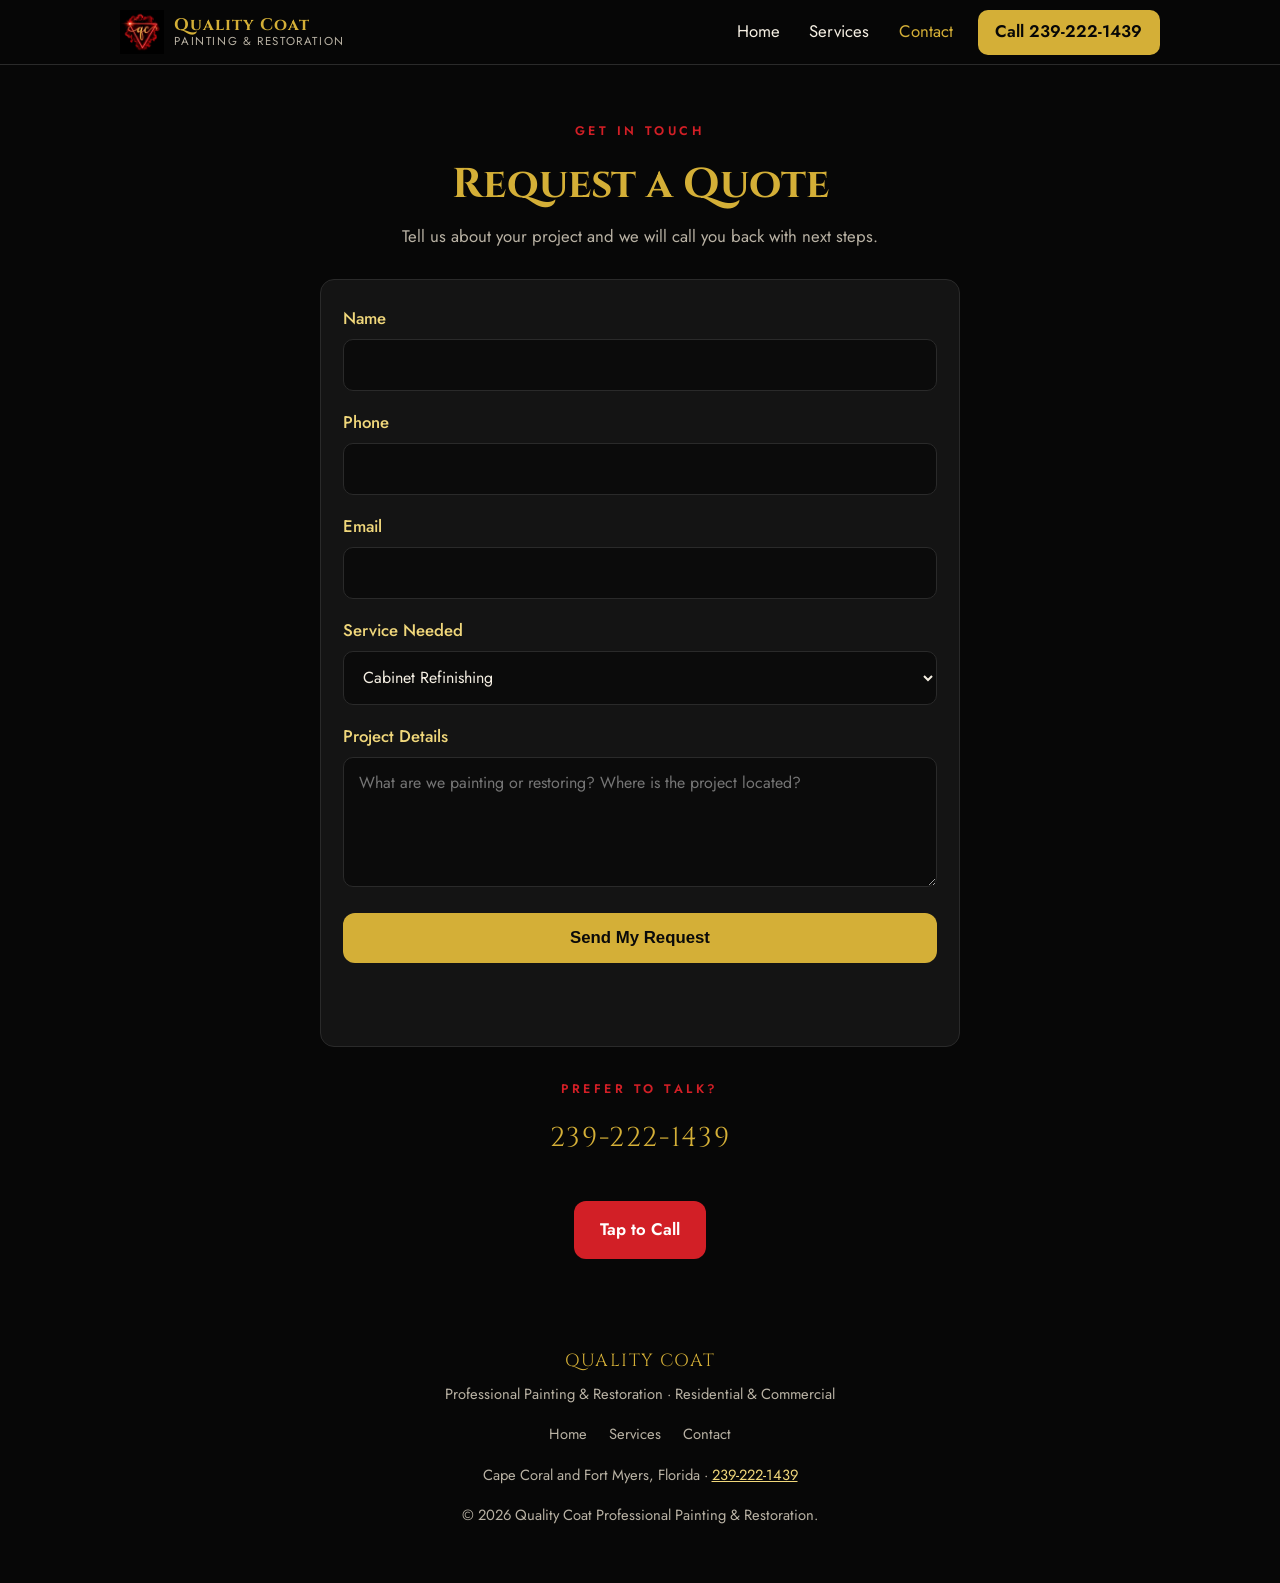
==== contact/index.html @ c72a3d28 "Quality Coat business website: home, services, contact with quote form" ====
<!DOCTYPE html>
<html lang="en">
<head>
<meta charset="utf-8">
<meta name="viewport" content="width=device-width, initial-scale=1">
<title>Request a Quote | Quality Coat Professional Painting &amp; Restoration</title>
<meta name="description" content="Request a free quote from Quality Coat in Cape Coral and Fort Myers, Florida. Cabinet refinishing, furniture restoration, home transformations, and fine finishes. Call 239-222-1439.">
<link rel="icon" type="image/png" href="../assets/img/favicon.png">
<link rel="preconnect" href="https://fonts.googleapis.com">
<link rel="preconnect" href="https://fonts.gstatic.com" crossorigin>
<link href="https://fonts.googleapis.com/css2?family=Cinzel:wght@500;600;700&family=Jost:ital,wght@0,400;0,500;0,600;1,400&display=swap" rel="stylesheet">
<link rel="stylesheet" href="../assets/css/style.css">
</head>
<body>
<header class="site-header">
<div class="header-inner">
<a class="brand" href="../">
<img src="../assets/img/emblem.png" alt="Quality Coat QC emblem">
<span class="brand-text"><strong>Quality Coat</strong><span>Painting &amp; Restoration</span></span>
</a>
<button class="nav-toggle" aria-label="Menu"><span></span><span></span><span></span></button>
<nav class="main-nav"><ul>
<li><a href="../">Home</a></li>
<li><a href="../services/">Services</a></li>
<li><a href="./" class="active">Contact</a></li>
<li><a href="tel:+12392221439" class="nav-call">Call 239-222-1439</a></li>
</ul></nav>
</div>
</header>

<main>
<section class="section"><div class="wrap">
<div class="section-head">
<p class="eyebrow">Get In Touch</p>
<h1>Request a Quote</h1>
<p class="lead">Tell us about your project and we will call you back with next steps.</p>
</div>

<div class="form-card">
<form id="quote-form" novalidate>
<div class="field">
<label for="f-name">Name</label>
<input id="f-name" name="name" type="text" autocomplete="name" required>
</div>
<div class="field">
<label for="f-phone">Phone</label>
<input id="f-phone" name="phone" type="tel" autocomplete="tel" required>
</div>
<div class="field">
<label for="f-email">Email</label>
<input id="f-email" name="email" type="email" autocomplete="email">
</div>
<div class="field">
<label for="f-service">Service Needed</label>
<select id="f-service" name="service">
<option>Cabinet Refinishing</option>
<option>Furniture Restoration</option>
<option>Home Transformation</option>
<option>Fine Finishes</option>
<option>Something Else</option>
</select>
</div>
<div class="field">
<label for="f-details">Project Details</label>
<textarea id="f-details" name="details" placeholder="What are we painting or restoring? Where is the project located?" required></textarea>
</div>
<button class="btn" type="submit" style="width:100%">Send My Request</button>
<p class="form-status" id="quote-status" role="status" aria-live="polite"></p>
</form>
</div>

<div class="contact-alt">
<p class="eyebrow">Prefer to talk?</p>
<a class="phone-big" href="tel:+12392221439">239-222-1439</a>
<div class="btn-row">
<a class="btn btn-red" href="tel:+12392221439">Tap to Call</a>
</div>
</div>
</div></section>
</main>

<footer class="site-footer"><div class="wrap">
<p class="foot-brand">QUALITY COAT</p>
<p>Professional Painting &amp; Restoration &middot; Residential &amp; Commercial</p>
<nav><a href="../">Home</a><a href="../services/">Services</a><a href="./">Contact</a></nav>
<p>Cape Coral and Fort Myers, Florida &middot; <a href="tel:+12392221439">239-222-1439</a></p>
<p>&copy; 2026 Quality Coat Professional Painting &amp; Restoration.</p>
</div></footer>

<script src="../assets/js/main.js"></script>
</body>
</html>
---- assets/css/style.css ----
/* Quality Coat - Professional Painting & Restoration
   Black and gold luxury theme, mobile first. */

:root {
  --black: #070707;
  --panel: #101010;
  --panel-soft: #141414;
  --gold: #d4af37;
  --gold-light: #f0d77b;
  --red: #d21f26;
  --cream: #f5efe3;
  --muted: #b9b2a4;
  --line: #2a2a2a;
}

* { box-sizing: border-box; }

html { scroll-behavior: smooth; }

body {
  margin: 0;
  background: var(--black);
  color: var(--cream);
  font-family: "Jost", "Segoe UI", sans-serif;
  font-size: 1.05rem;
  line-height: 1.65;
}

h1, h2, h3 {
  font-family: "Cinzel", Georgia, serif;
  color: var(--gold);
  line-height: 1.25;
  margin: 0 0 0.8rem;
}

h1 { font-size: 2rem; }
h2 { font-size: 1.55rem; }
h3 { font-size: 1.2rem; }

p { margin: 0 0 1rem; }

a { color: var(--gold-light); }

img { max-width: 100%; height: auto; display: block; }

.wrap {
  width: 100%;
  max-width: 1080px;
  margin: 0 auto;
  padding: 0 1.25rem;
}

/* Header */

.site-header {
  position: sticky;
  top: 0;
  z-index: 50;
  background: rgba(7, 7, 7, 0.96);
  border-bottom: 1px solid var(--line);
}

.header-inner {
  display: flex;
  align-items: center;
  justify-content: space-between;
  gap: 0.75rem;
  padding: 0.6rem 1.25rem;
  max-width: 1080px;
  margin: 0 auto;
}

.brand {
  display: flex;
  align-items: center;
  gap: 0.65rem;
  text-decoration: none;
}

.brand img { width: 44px; height: 44px; }

.brand-text { display: flex; flex-direction: column; line-height: 1.2; }

.brand-text strong {
  font-family: "Cinzel", Georgia, serif;
  color: var(--gold);
  font-size: 1.05rem;
  letter-spacing: 0.06em;
}

.brand-text span { color: var(--muted); font-size: 0.72rem; letter-spacing: 0.14em; text-transform: uppercase; }

.nav-toggle {
  background: none;
  border: 1px solid var(--line);
  border-radius: 8px;
  padding: 0.55rem 0.6rem;
  cursor: pointer;
  display: flex;
  flex-direction: column;
  gap: 5px;
}

.nav-toggle span { display: block; width: 22px; height: 2px; background: var(--gold); }

.main-nav { display: none; }

.main-nav.open {
  display: block;
  position: absolute;
  top: 100%;
  left: 0;
  right: 0;
  background: #0b0b0b;
  border-bottom: 1px solid var(--line);
}

.main-nav ul {
  list-style: none;
  margin: 0;
  padding: 0.5rem 1.25rem 1rem;
  display: flex;
  flex-direction: column;
  gap: 0.15rem;
}

.main-nav a {
  display: block;
  padding: 0.7rem 0.25rem;
  color: var(--cream);
  text-decoration: none;
  font-size: 1.05rem;
  border-bottom: 1px solid #1b1b1b;
}

.main-nav a.active { color: var(--gold); }

.nav-call {
  color: var(--black) !important;
  background: var(--gold);
  border-radius: 10px;
  text-align: center;
  font-weight: 600;
  border-bottom: none !important;
  margin-top: 0.4rem;
}

/* Hero */

.hero { text-align: center; padding: 2rem 0 2.5rem; }

.hero-logo {
  width: min(78vw, 340px);
  margin: 0 auto 1.25rem;
  border-radius: 14px;
}

.eyebrow {
  color: var(--red);
  letter-spacing: 0.28em;
  text-transform: uppercase;
  font-size: 0.78rem;
  font-weight: 600;
}

.hero h1 { margin: 0.6rem 0; }

.hero .sub {
  color: var(--muted);
  letter-spacing: 0.12em;
  text-transform: uppercase;
  font-size: 0.9rem;
  margin-bottom: 1.5rem;
}

.btn-row {
  display: flex;
  flex-direction: column;
  gap: 0.75rem;
  margin-top: 1.25rem;
}

.btn {
  display: inline-block;
  background: var(--gold);
  color: #0a0a0a;
  font-weight: 600;
  text-decoration: none;
  padding: 0.95rem 1.6rem;
  border-radius: 12px;
  font-size: 1.05rem;
  border: none;
  cursor: pointer;
  text-align: center;
}

.btn-outline {
  background: transparent;
  color: var(--gold);
  border: 1px solid var(--gold);
}

.btn-red {
  background: var(--red);
  color: #fff;
}

/* Sections */

.section { padding: 2.5rem 0; }

.section-soft { background: var(--panel); border-top: 1px solid var(--line); border-bottom: 1px solid var(--line); }

.section-head { text-align: center; margin-bottom: 1.75rem; }

.section-head p.lead { color: var(--muted); max-width: 640px; margin: 0.5rem auto 0; }

.trust-line {
  text-align: center;
  font-family: "Cinzel", Georgia, serif;
  letter-spacing: 0.18em;
  font-size: 1rem;
  color: var(--cream);
  padding: 1.4rem 1rem;
  border-top: 1px solid var(--line);
  border-bottom: 1px solid var(--line);
  background: #0b0b0b;
}

.trust-line .red { color: var(--red); }

/* Service cards */

.cards {
  display: grid;
  grid-template-columns: 1fr;
  gap: 1rem;
}

.card {
  background: var(--panel-soft);
  border: 1px solid var(--line);
  border-radius: 14px;
  padding: 1.5rem 1.35rem;
}

.card h3 { margin-bottom: 0.5rem; }

.card p { color: var(--muted); margin-bottom: 1rem; }

.card a.more {
  color: var(--gold);
  text-decoration: none;
  font-weight: 600;
  letter-spacing: 0.04em;
}

/* Flyer showcase */

.flyer-frame {
  max-width: 420px;
  margin: 0 auto;
  border: 1px solid var(--line);
  border-radius: 14px;
  overflow: hidden;
}

/* Service area */

.area-list {
  display: flex;
  flex-wrap: wrap;
  gap: 0.6rem;
  justify-content: center;
  margin-top: 1rem;
  padding: 0;
  list-style: none;
}

.area-list li {
  border: 1px solid var(--gold);
  color: var(--gold-light);
  border-radius: 999px;
  padding: 0.45rem 1.1rem;
  font-size: 0.95rem;
}

/* CTA band */

.cta-band {
  background: linear-gradient(180deg, #14090a, #0b0b0b);
  border-top: 1px solid var(--line);
  border-bottom: 1px solid var(--line);
  text-align: center;
  padding: 2.75rem 1.25rem;
}

.cta-band h2 { margin-bottom: 0.6rem; }

.cta-band p { color: var(--muted); margin-bottom: 1.5rem; }

.phone-big {
  display: inline-block;
  font-family: "Cinzel", Georgia, serif;
  font-size: 1.7rem;
  color: var(--gold);
  text-decoration: none;
  letter-spacing: 0.06em;
  margin-bottom: 1.25rem;
}

/* Footer */

.site-footer {
  padding: 2rem 0 2.5rem;
  text-align: center;
  color: var(--muted);
  font-size: 0.92rem;
}

.site-footer .foot-brand {
  font-family: "Cinzel", Georgia, serif;
  color: var(--gold);
  font-size: 1.1rem;
  letter-spacing: 0.08em;
  margin-bottom: 0.4rem;
}

.site-footer nav { margin: 1rem 0; }

.site-footer nav a { color: var(--muted); text-decoration: none; margin: 0 0.7rem; }

/* Forms */

.form-card {
  background: var(--panel-soft);
  border: 1px solid var(--line);
  border-radius: 14px;
  padding: 1.6rem 1.35rem;
  max-width: 640px;
  margin: 0 auto;
}

.field { margin-bottom: 1.1rem; }

.field label { display: block; margin-bottom: 0.4rem; color: var(--gold-light); font-weight: 500; }

.field input,
.field select,
.field textarea {
  width: 100%;
  background: #0b0b0b;
  border: 1px solid var(--line);
  border-radius: 10px;
  color: var(--cream);
  padding: 0.85rem 0.95rem;
  font-size: 1rem;
  font-family: inherit;
}

.field textarea { min-height: 130px; resize: vertical; }

.field input:focus,
.field select:focus,
.field textarea:focus {
  outline: none;
  border-color: var(--gold);
}

.form-status { margin-top: 1rem; text-align: center; min-height: 1.5em; }

.form-status.error { color: #ff8a8a; }
.form-status.ok { color: var(--gold-light); }

.contact-alt { text-align: center; margin-top: 2rem; }

/* Detail sections */

.detail { margin-bottom: 2.25rem; }

.detail:last-child { margin-bottom: 0; }

/* Desktop */

@media (min-width: 760px) {
  h1 { font-size: 2.6rem; }
  h2 { font-size: 1.9rem; }

  .nav-toggle { display: none; }

  .main-nav { display: block; }

  .main-nav ul {
    flex-direction: row;
    align-items: center;
    gap: 0.25rem;
    padding: 0;
  }

  .main-nav a { border-bottom: none; padding: 0.5rem 0.8rem; }

  .nav-call { margin-top: 0; margin-left: 0.5rem; padding: 0.55rem 1.1rem !important; }

  .btn-row { flex-direction: row; justify-content: center; }

  .cards { grid-template-columns: 1fr 1fr; }

  .section { padding: 3.5rem 0; }
}
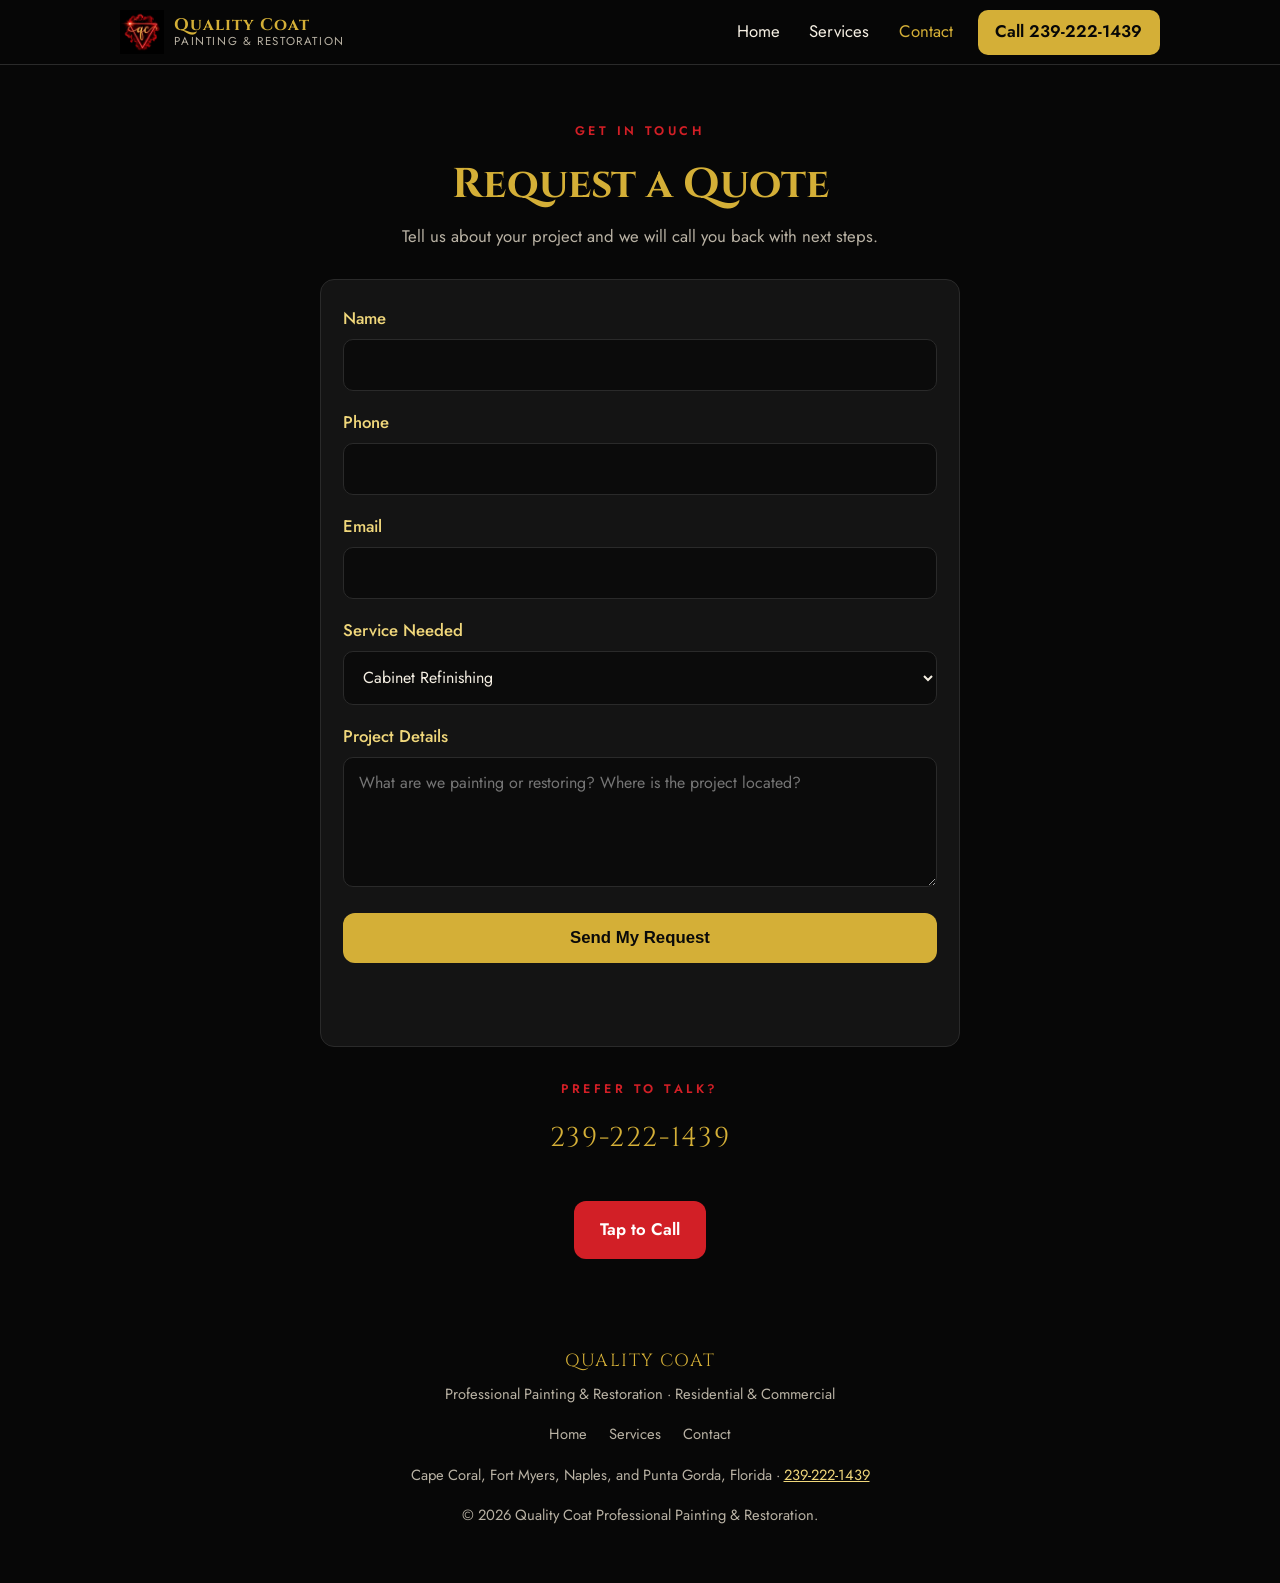
==== commit 46243d27: "Add Naples and Punta Gorda to service areas" ====
--- a/contact/index.html
+++ b/contact/index.html
@@ -4,7 +4,7 @@
 <meta charset="utf-8">
 <meta name="viewport" content="width=device-width, initial-scale=1">
 <title>Request a Quote | Quality Coat Professional Painting &amp; Restoration</title>
-<meta name="description" content="Request a free quote from Quality Coat in Cape Coral and Fort Myers, Florida. Cabinet refinishing, furniture restoration, home transformations, and fine finishes. Call 239-222-1439.">
+<meta name="description" content="Request a free quote from Quality Coat in Cape Coral, Fort Myers, Naples, and Punta Gorda, Florida. Cabinet refinishing, furniture restoration, home transformations, and fine finishes. Call 239-222-1439.">
 <link rel="icon" type="image/png" href="../assets/img/favicon.png">
 <link rel="preconnect" href="https://fonts.googleapis.com">
 <link rel="preconnect" href="https://fonts.gstatic.com" crossorigin>
@@ -83,7 +83,7 @@
 <p class="foot-brand">QUALITY COAT</p>
 <p>Professional Painting &amp; Restoration &middot; Residential &amp; Commercial</p>
 <nav><a href="../">Home</a><a href="../services/">Services</a><a href="./">Contact</a></nav>
-<p>Cape Coral and Fort Myers, Florida &middot; <a href="tel:+12392221439">239-222-1439</a></p>
+<p>Cape Coral, Fort Myers, Naples, and Punta Gorda, Florida &middot; <a href="tel:+12392221439">239-222-1439</a></p>
 <p>&copy; 2026 Quality Coat Professional Painting &amp; Restoration.</p>
 </div></footer>
 
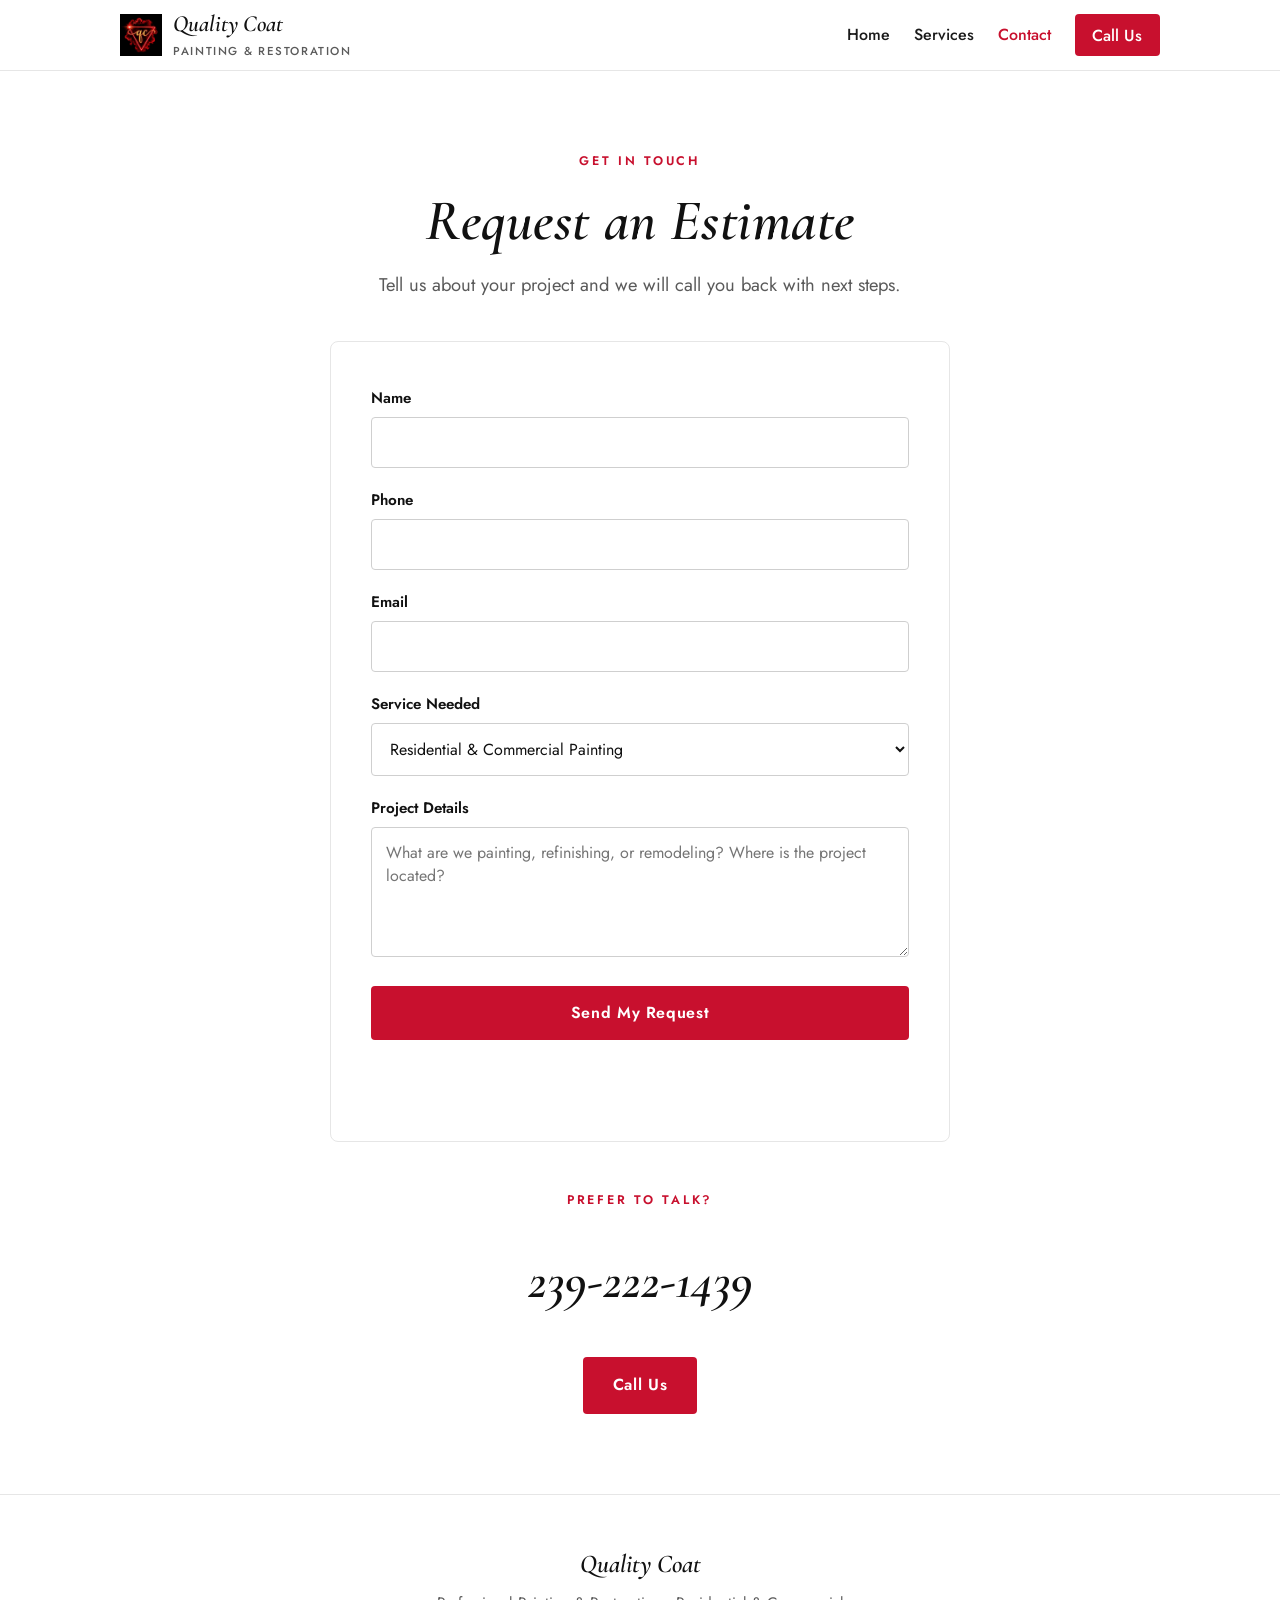
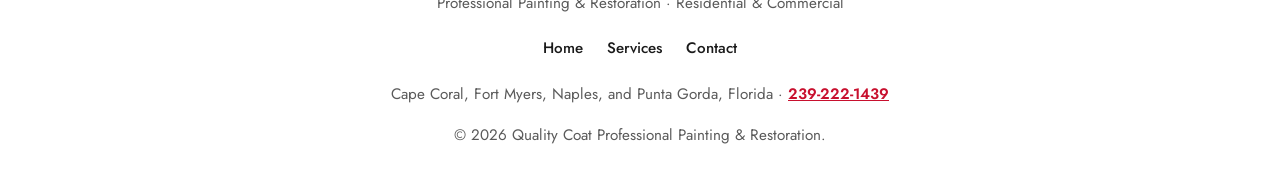
==== commit c8e1bbdd: "Redesign: white theme, black lettering, red accents, Cormorant Garamond Italic headings, 7 homepage " ====
--- a/contact/index.html
+++ b/contact/index.html
@@ -3,12 +3,12 @@
 <head>
 <meta charset="utf-8">
 <meta name="viewport" content="width=device-width, initial-scale=1">
-<title>Request a Quote | Quality Coat Professional Painting &amp; Restoration</title>
-<meta name="description" content="Request a free quote from Quality Coat in Cape Coral, Fort Myers, Naples, and Punta Gorda, Florida. Cabinet refinishing, furniture restoration, home transformations, and fine finishes. Call 239-222-1439.">
+<title>Request an Estimate | Quality Coat Painting, Refinishing &amp; Remodeling</title>
+<meta name="description" content="Request an estimate from Quality Coat in Cape Coral, Fort Myers, Naples, and Punta Gorda, Florida. Painting, cabinet refinishing, specialty coatings, and remodeling. Call 239-222-1439.">
 <link rel="icon" type="image/png" href="../assets/img/favicon.png">
 <link rel="preconnect" href="https://fonts.googleapis.com">
 <link rel="preconnect" href="https://fonts.gstatic.com" crossorigin>
-<link href="https://fonts.googleapis.com/css2?family=Cinzel:wght@500;600;700&family=Jost:ital,wght@0,400;0,500;0,600;1,400&display=swap" rel="stylesheet">
+<link href="https://fonts.googleapis.com/css2?family=Bodoni+Moda:ital,opsz,wght@1,6..96,500;1,6..96,600&family=Cormorant+Garamond:ital,wght@1,500;1,600&family=Jost:wght@400;500;600&display=swap" rel="stylesheet">
 <link rel="stylesheet" href="../assets/css/style.css">
 </head>
 <body>
@@ -23,7 +23,7 @@
 <li><a href="../">Home</a></li>
 <li><a href="../services/">Services</a></li>
 <li><a href="./" class="active">Contact</a></li>
-<li><a href="tel:+12392221439" class="nav-call">Call 239-222-1439</a></li>
+<li><a href="tel:+12392221439" class="nav-call">Call Us</a></li>
 </ul></nav>
 </div>
 </header>
@@ -32,7 +32,7 @@
 <section class="section"><div class="wrap">
 <div class="section-head">
 <p class="eyebrow">Get In Touch</p>
-<h1>Request a Quote</h1>
+<h1>Request an Estimate</h1>
 <p class="lead">Tell us about your project and we will call you back with next steps.</p>
 </div>
 
@@ -53,18 +53,27 @@
 <div class="field">
 <label for="f-service">Service Needed</label>
 <select id="f-service" name="service">
-<option>Cabinet Refinishing</option>
-<option>Furniture Restoration</option>
-<option>Home Transformation</option>
-<option>Fine Finishes</option>
+<option>Residential &amp; Commercial Painting</option>
+<option>Cabinetry Restoration &amp; Refinishing</option>
+<option>Furniture Restoration &amp; Refinishing</option>
+<option>Wood Staining &amp; Varnish</option>
+<option>Epoxy Floors &amp; Countertops</option>
+<option>Concrete &amp; Paver Sealing, Waterproofing</option>
+<option>Metal Coatings</option>
+<option>Drywall Repair &amp; Texture Matching</option>
+<option>Kitchen, Bath &amp; Home Remodeling</option>
+<option>Tile &amp; Backsplash</option>
+<option>Crown Molding &amp; Baseboards</option>
+<option>Appliance, Hardware &amp; Fixture Installation</option>
+<option>General Home Repairs</option>
 <option>Something Else</option>
 </select>
 </div>
 <div class="field">
 <label for="f-details">Project Details</label>
-<textarea id="f-details" name="details" placeholder="What are we painting or restoring? Where is the project located?" required></textarea>
+<textarea id="f-details" name="details" placeholder="What are we painting, refinishing, or remodeling? Where is the project located?" required></textarea>
 </div>
-<button class="btn" type="submit" style="width:100%">Send My Request</button>
+<button class="btn btn-red" type="submit" style="width:100%">Send My Request</button>
 <p class="form-status" id="quote-status" role="status" aria-live="polite"></p>
 </form>
 </div>
@@ -73,16 +82,16 @@
 <p class="eyebrow">Prefer to talk?</p>
 <a class="phone-big" href="tel:+12392221439">239-222-1439</a>
 <div class="btn-row">
-<a class="btn btn-red" href="tel:+12392221439">Tap to Call</a>
+<a class="btn btn-red" href="tel:+12392221439">Call Us</a>
 </div>
 </div>
 </div></section>
 </main>
 
 <footer class="site-footer"><div class="wrap">
-<p class="foot-brand">QUALITY COAT</p>
+<p class="foot-brand">Quality Coat</p>
 <p>Professional Painting &amp; Restoration &middot; Residential &amp; Commercial</p>
-<nav><a href="../">Home</a><a href="../services/">Services</a><a href="./">Contact</a></nav>
+<nav><a href="../">Home</a><a href="./">Services</a><a href="../contact/">Contact</a></nav>
 <p>Cape Coral, Fort Myers, Naples, and Punta Gorda, Florida &middot; <a href="tel:+12392221439">239-222-1439</a></p>
 <p>&copy; 2026 Quality Coat Professional Painting &amp; Restoration.</p>
 </div></footer>
--- a/assets/css/style.css
+++ b/assets/css/style.css
@@ -1,16 +1,17 @@
 /* Quality Coat - Professional Painting & Restoration
-   Black and gold luxury theme, mobile first. */
+   Clean white theme: white background, black lettering, red accents.
+   Headings: Cormorant Garamond Italic (fallback Bodoni Moda Italic).
+   Body: Jost. Mobile first. */
 
 :root {
-  --black: #070707;
-  --panel: #101010;
-  --panel-soft: #141414;
-  --gold: #d4af37;
-  --gold-light: #f0d77b;
-  --red: #d21f26;
-  --cream: #f5efe3;
-  --muted: #b9b2a4;
-  --line: #2a2a2a;
+  --white: #ffffff;
+  --ink: #111111;
+  --ink-soft: #1a1a1a;
+  --gray: #5a5a5a;
+  --gray-pale: #f7f7f7;
+  --line: #e6e6e6;
+  --red: #c8102e;
+  --red-dark: #a30c24;
 }
 
 * { box-sizing: border-box; }
@@ -19,185 +20,157 @@
 
 body {
   margin: 0;
-  background: var(--black);
-  color: var(--cream);
+  background: var(--white);
+  color: var(--ink);
   font-family: "Jost", "Segoe UI", sans-serif;
   font-size: 1.05rem;
   line-height: 1.65;
+  -webkit-font-smoothing: antialiased;
 }
 
 h1, h2, h3 {
-  font-family: "Cinzel", Georgia, serif;
-  color: var(--gold);
-  line-height: 1.25;
-  margin: 0 0 0.8rem;
-}
-
-h1 { font-size: 2rem; }
-h2 { font-size: 1.55rem; }
-h3 { font-size: 1.2rem; }
+  font-family: "Cormorant Garamond", "Bodoni Moda", Georgia, serif;
+  font-style: italic;
+  font-weight: 600;
+  color: var(--ink);
+  line-height: 1.15;
+  margin: 0 0 1rem;
+}
+
+h1 { font-size: clamp(2.4rem, 6vw, 3.6rem); letter-spacing: 0.01em; }
+h2 { font-size: clamp(1.9rem, 4.5vw, 2.6rem); }
+h3 { font-size: 1.5rem; }
 
 p { margin: 0 0 1rem; }
 
-a { color: var(--gold-light); }
+a { color: var(--red); }
+a:hover { color: var(--red-dark); }
 
 img { max-width: 100%; height: auto; display: block; }
 
 .wrap {
-  width: 100%;
   max-width: 1080px;
   margin: 0 auto;
   padding: 0 1.25rem;
 }
 
-/* Header */
+/* ---------- Header ---------- */
 
 .site-header {
   position: sticky;
   top: 0;
   z-index: 50;
-  background: rgba(7, 7, 7, 0.96);
+  background: rgba(255, 255, 255, 0.97);
   border-bottom: 1px solid var(--line);
 }
 
 .header-inner {
+  max-width: 1080px;
+  margin: 0 auto;
+  padding: 0.7rem 1.25rem;
   display: flex;
   align-items: center;
   justify-content: space-between;
-  gap: 0.75rem;
-  padding: 0.6rem 1.25rem;
-  max-width: 1080px;
-  margin: 0 auto;
+  gap: 1rem;
+  position: relative;
 }
 
 .brand {
   display: flex;
   align-items: center;
-  gap: 0.65rem;
+  gap: 0.7rem;
   text-decoration: none;
-}
-
-.brand img { width: 44px; height: 44px; }
-
-.brand-text { display: flex; flex-direction: column; line-height: 1.2; }
+  color: var(--ink);
+}
+
+.brand img {
+  width: 42px;
+  height: 42px;
+  object-fit: contain;
+}
+
+.brand-text { line-height: 1.2; }
 
 .brand-text strong {
-  font-family: "Cinzel", Georgia, serif;
-  color: var(--gold);
-  font-size: 1.05rem;
-  letter-spacing: 0.06em;
-}
-
-.brand-text span { color: var(--muted); font-size: 0.72rem; letter-spacing: 0.14em; text-transform: uppercase; }
+  display: block;
+  font-family: "Cormorant Garamond", "Bodoni Moda", Georgia, serif;
+  font-style: italic;
+  font-weight: 600;
+  font-size: 1.45rem;
+  color: var(--ink);
+}
+
+.brand-text > span {
+  font-size: 0.72rem;
+  letter-spacing: 0.14em;
+  text-transform: uppercase;
+  color: var(--gray);
+  font-weight: 500;
+}
 
 .nav-toggle {
+  display: flex;
+  flex-direction: column;
+  gap: 5px;
   background: none;
   border: 1px solid var(--line);
-  border-radius: 8px;
-  padding: 0.55rem 0.6rem;
+  border-radius: 6px;
+  padding: 0.6rem 0.65rem;
   cursor: pointer;
-  display: flex;
-  flex-direction: column;
-  gap: 5px;
-}
-
-.nav-toggle span { display: block; width: 22px; height: 2px; background: var(--gold); }
-
-.main-nav { display: none; }
-
-.main-nav.open {
+}
+
+.nav-toggle span {
   display: block;
-  position: absolute;
-  top: 100%;
-  left: 0;
-  right: 0;
-  background: #0b0b0b;
-  border-bottom: 1px solid var(--line);
+  width: 22px;
+  height: 2px;
+  background: var(--ink);
 }
 
 .main-nav ul {
   list-style: none;
   margin: 0;
-  padding: 0.5rem 1.25rem 1rem;
-  display: flex;
-  flex-direction: column;
-  gap: 0.15rem;
+  padding: 0;
+  display: flex;
+  align-items: center;
+  gap: 1.5rem;
 }
 
 .main-nav a {
-  display: block;
-  padding: 0.7rem 0.25rem;
-  color: var(--cream);
   text-decoration: none;
-  font-size: 1.05rem;
-  border-bottom: 1px solid #1b1b1b;
-}
-
-.main-nav a.active { color: var(--gold); }
+  color: var(--ink-soft);
+  font-weight: 500;
+  font-size: 1rem;
+}
+
+.main-nav a:hover { color: var(--red); }
+.main-nav a.active { color: var(--red); }
 
 .nav-call {
-  color: var(--black) !important;
-  background: var(--gold);
-  border-radius: 10px;
-  text-align: center;
-  font-weight: 600;
-  border-bottom: none !important;
-  margin-top: 0.4rem;
-}
-
-/* Hero */
-
-.hero { text-align: center; padding: 2rem 0 2.5rem; }
-
-.hero-logo {
-  width: min(78vw, 340px);
-  margin: 0 auto 1.25rem;
-  border-radius: 14px;
-}
-
-.eyebrow {
-  color: var(--red);
-  letter-spacing: 0.28em;
-  text-transform: uppercase;
-  font-size: 0.78rem;
-  font-weight: 600;
-}
-
-.hero h1 { margin: 0.6rem 0; }
-
-.hero .sub {
-  color: var(--muted);
-  letter-spacing: 0.12em;
-  text-transform: uppercase;
-  font-size: 0.9rem;
-  margin-bottom: 1.5rem;
-}
-
-.btn-row {
-  display: flex;
-  flex-direction: column;
-  gap: 0.75rem;
-  margin-top: 1.25rem;
-}
+  background: var(--red);
+  color: #fff !important;
+  padding: 0.6rem 1.1rem;
+  border-radius: 4px;
+  font-weight: 600;
+  white-space: nowrap;
+}
+
+.nav-call:hover { background: var(--red-dark); color: #fff !important; }
+
+/* ---------- Buttons ---------- */
 
 .btn {
   display: inline-block;
-  background: var(--gold);
-  color: #0a0a0a;
-  font-weight: 600;
   text-decoration: none;
-  padding: 0.95rem 1.6rem;
-  border-radius: 12px;
-  font-size: 1.05rem;
-  border: none;
+  font-family: "Jost", sans-serif;
+  font-weight: 600;
+  font-size: 1rem;
+  letter-spacing: 0.04em;
+  padding: 0.9rem 1.8rem;
+  border-radius: 4px;
+  border: 1px solid transparent;
   cursor: pointer;
   text-align: center;
-}
-
-.btn-outline {
-  background: transparent;
-  color: var(--gold);
-  border: 1px solid var(--gold);
+  transition: background 0.2s ease, color 0.2s ease, border-color 0.2s ease;
 }
 
 .btn-red {
@@ -205,157 +178,271 @@
   color: #fff;
 }
 
-/* Sections */
-
-.section { padding: 2.5rem 0; }
-
-.section-soft { background: var(--panel); border-top: 1px solid var(--line); border-bottom: 1px solid var(--line); }
-
-.section-head { text-align: center; margin-bottom: 1.75rem; }
-
-.section-head p.lead { color: var(--muted); max-width: 640px; margin: 0.5rem auto 0; }
-
-.trust-line {
+.btn-red:hover {
+  background: var(--red-dark);
+  color: #fff;
+}
+
+.btn-outline {
+  background: var(--white);
+  color: var(--ink);
+  border-color: var(--ink);
+}
+
+.btn-outline:hover {
+  background: var(--ink);
+  color: #fff;
+}
+
+.btn-row {
+  display: flex;
+  flex-direction: column;
+  gap: 0.8rem;
+  margin-top: 1.6rem;
+}
+
+.btn-row .btn { width: 100%; }
+
+.text-link {
+  display: inline-block;
+  margin-top: 1.1rem;
+  font-weight: 500;
+  text-decoration: underline;
+  text-underline-offset: 4px;
+  color: var(--ink);
+}
+
+.text-link:hover { color: var(--red); }
+
+/* ---------- Hero ---------- */
+
+.hero {
+  padding: 3.5rem 0 3rem;
   text-align: center;
-  font-family: "Cinzel", Georgia, serif;
-  letter-spacing: 0.18em;
-  font-size: 1rem;
-  color: var(--cream);
-  padding: 1.4rem 1rem;
-  border-top: 1px solid var(--line);
   border-bottom: 1px solid var(--line);
-  background: #0b0b0b;
-}
-
-.trust-line .red { color: var(--red); }
-
-/* Service cards */
+}
+
+.hero-logo {
+  width: min(400px, 82vw);
+  margin: 0 auto 2rem;
+}
+
+.eyebrow {
+  font-size: 0.78rem;
+  font-weight: 600;
+  letter-spacing: 0.22em;
+  text-transform: uppercase;
+  color: var(--red);
+  margin: 0 0 1rem;
+}
+
+.hero .sub {
+  font-size: 1.15rem;
+  color: var(--gray);
+  max-width: 34rem;
+  margin: 0 auto;
+}
+
+.hero .btn-row {
+  max-width: 26rem;
+  margin-left: auto;
+  margin-right: auto;
+}
+
+/* ---------- Sections ---------- */
+
+.section { padding: 4rem 0; }
+
+.section + .section { border-top: 1px solid var(--line); }
+
+.section-head {
+  text-align: center;
+  max-width: 42rem;
+  margin: 0 auto 2.5rem;
+}
+
+.lead {
+  font-size: 1.15rem;
+  color: var(--gray);
+}
+
+.section-split {
+  display: grid;
+  gap: 2rem;
+  align-items: start;
+}
+
+.service-points {
+  list-style: none;
+  margin: 1.5rem 0 0;
+  padding: 0;
+}
+
+.service-points li {
+  padding: 0.55rem 0 0.55rem 1.6rem;
+  position: relative;
+  border-bottom: 1px solid var(--line);
+  color: var(--ink-soft);
+}
+
+.service-points li::before {
+  content: "";
+  position: absolute;
+  left: 0.2rem;
+  top: 1.05rem;
+  width: 8px;
+  height: 8px;
+  background: var(--red);
+  transform: rotate(45deg);
+}
+
+/* ---------- Cards ---------- */
 
 .cards {
   display: grid;
+  gap: 1.25rem;
+}
+
+.card {
+  background: var(--white);
+  border: 1px solid var(--line);
+  border-radius: 6px;
+  padding: 2rem 1.6rem;
+}
+
+.card h3 { margin-bottom: 0.6rem; }
+
+.card p { color: var(--gray); }
+
+.card p:last-child { margin-bottom: 0; }
+
+.more {
+  font-weight: 600;
+  text-decoration: none;
+  color: var(--red);
+}
+
+.more:hover { color: var(--red-dark); text-decoration: underline; }
+
+/* ---------- Our Work ---------- */
+
+.flyer-frame {
+  max-width: 460px;
+  margin: 0 auto 2.5rem;
+  border: 1px solid var(--line);
+  border-radius: 6px;
+  overflow: hidden;
+  background: var(--white);
+}
+
+.photo-grid {
+  display: grid;
+  gap: 1.25rem;
   grid-template-columns: 1fr;
-  gap: 1rem;
-}
-
-.card {
-  background: var(--panel-soft);
+}
+
+.photo-tile {
+  aspect-ratio: 4 / 3;
+  background: var(--gray-pale);
   border: 1px solid var(--line);
-  border-radius: 14px;
-  padding: 1.5rem 1.35rem;
-}
-
-.card h3 { margin-bottom: 0.5rem; }
-
-.card p { color: var(--muted); margin-bottom: 1rem; }
-
-.card a.more {
-  color: var(--gold);
+  border-radius: 6px;
+}
+
+/* ---------- Why list ---------- */
+
+.why-list {
+  list-style: none;
+  margin: 0;
+  padding: 0;
+  display: grid;
+  gap: 1.75rem;
+}
+
+.why-list li {
+  border-left: 3px solid var(--red);
+  padding-left: 1.25rem;
+}
+
+.why-list h3 { margin-bottom: 0.4rem; }
+.why-list p { color: var(--gray); margin-bottom: 0; }
+
+/* ---------- Areas ---------- */
+
+.area-list {
+  list-style: none;
+  margin: 0;
+  padding: 0;
+  display: flex;
+  flex-wrap: wrap;
+  justify-content: center;
+  gap: 0.75rem 1.75rem;
+}
+
+.area-list li {
+  font-family: "Cormorant Garamond", "Bodoni Moda", Georgia, serif;
+  font-style: italic;
+  font-weight: 600;
+  font-size: 1.4rem;
+  color: var(--ink-soft);
+}
+
+/* ---------- CTA band ---------- */
+
+.cta-band {
+  border-top: 1px solid var(--line);
+  padding: 4rem 1.25rem;
+  text-align: center;
+}
+
+.cta-band .wrap { max-width: 640px; }
+
+.phone-big {
+  display: inline-block;
+  font-family: "Cormorant Garamond", "Bodoni Moda", Georgia, serif;
+  font-style: italic;
+  font-weight: 600;
+  font-size: clamp(2.2rem, 7vw, 3.2rem);
+  color: var(--ink);
   text-decoration: none;
-  font-weight: 600;
-  letter-spacing: 0.04em;
-}
-
-/* Flyer showcase */
-
-.flyer-frame {
-  max-width: 420px;
+  margin: 0.75rem 0 0.5rem;
+}
+
+.phone-big:hover { color: var(--red); }
+
+.cta-band .btn-row { max-width: 26rem; margin-left: auto; margin-right: auto; }
+
+/* ---------- Form ---------- */
+
+.form-card {
+  max-width: 620px;
   margin: 0 auto;
   border: 1px solid var(--line);
-  border-radius: 14px;
-  overflow: hidden;
-}
-
-/* Service area */
-
-.area-list {
-  display: flex;
-  flex-wrap: wrap;
-  gap: 0.6rem;
-  justify-content: center;
-  margin-top: 1rem;
-  padding: 0;
-  list-style: none;
-}
-
-.area-list li {
-  border: 1px solid var(--gold);
-  color: var(--gold-light);
-  border-radius: 999px;
-  padding: 0.45rem 1.1rem;
+  border-radius: 8px;
+  padding: 2rem 1.5rem;
+  background: var(--white);
+}
+
+.field { margin-bottom: 1.25rem; }
+
+.field label {
+  display: block;
+  font-weight: 600;
   font-size: 0.95rem;
-}
-
-/* CTA band */
-
-.cta-band {
-  background: linear-gradient(180deg, #14090a, #0b0b0b);
-  border-top: 1px solid var(--line);
-  border-bottom: 1px solid var(--line);
-  text-align: center;
-  padding: 2.75rem 1.25rem;
-}
-
-.cta-band h2 { margin-bottom: 0.6rem; }
-
-.cta-band p { color: var(--muted); margin-bottom: 1.5rem; }
-
-.phone-big {
-  display: inline-block;
-  font-family: "Cinzel", Georgia, serif;
-  font-size: 1.7rem;
-  color: var(--gold);
-  text-decoration: none;
-  letter-spacing: 0.06em;
-  margin-bottom: 1.25rem;
-}
-
-/* Footer */
-
-.site-footer {
-  padding: 2rem 0 2.5rem;
-  text-align: center;
-  color: var(--muted);
-  font-size: 0.92rem;
-}
-
-.site-footer .foot-brand {
-  font-family: "Cinzel", Georgia, serif;
-  color: var(--gold);
-  font-size: 1.1rem;
-  letter-spacing: 0.08em;
   margin-bottom: 0.4rem;
-}
-
-.site-footer nav { margin: 1rem 0; }
-
-.site-footer nav a { color: var(--muted); text-decoration: none; margin: 0 0.7rem; }
-
-/* Forms */
-
-.form-card {
-  background: var(--panel-soft);
-  border: 1px solid var(--line);
-  border-radius: 14px;
-  padding: 1.6rem 1.35rem;
-  max-width: 640px;
-  margin: 0 auto;
-}
-
-.field { margin-bottom: 1.1rem; }
-
-.field label { display: block; margin-bottom: 0.4rem; color: var(--gold-light); font-weight: 500; }
+  color: var(--ink);
+}
 
 .field input,
 .field select,
 .field textarea {
   width: 100%;
-  background: #0b0b0b;
-  border: 1px solid var(--line);
-  border-radius: 10px;
-  color: var(--cream);
-  padding: 0.85rem 0.95rem;
+  font-family: "Jost", sans-serif;
   font-size: 1rem;
-  font-family: inherit;
+  color: var(--ink);
+  background: var(--white);
+  border: 1px solid #cfcfcf;
+  border-radius: 4px;
+  padding: 0.8rem 0.9rem;
 }
 
 .field textarea { min-height: 130px; resize: vertical; }
@@ -364,46 +451,116 @@
 .field select:focus,
 .field textarea:focus {
   outline: none;
-  border-color: var(--gold);
-}
-
-.form-status { margin-top: 1rem; text-align: center; min-height: 1.5em; }
-
-.form-status.error { color: #ff8a8a; }
-.form-status.ok { color: var(--gold-light); }
-
-.contact-alt { text-align: center; margin-top: 2rem; }
-
-/* Detail sections */
-
-.detail { margin-bottom: 2.25rem; }
-
-.detail:last-child { margin-bottom: 0; }
-
-/* Desktop */
-
-@media (min-width: 760px) {
-  h1 { font-size: 2.6rem; }
-  h2 { font-size: 1.9rem; }
-
+  border-color: var(--red);
+  box-shadow: 0 0 0 2px rgba(200, 16, 46, 0.12);
+}
+
+.form-status {
+  margin-top: 1rem;
+  font-weight: 500;
+  min-height: 1.5em;
+}
+
+.form-status.ok { color: #1a7a3a; }
+.form-status.error { color: var(--red); }
+
+.contact-alt {
+  text-align: center;
+  margin-top: 3rem;
+}
+
+.contact-alt .btn-row { max-width: 26rem; margin-left: auto; margin-right: auto; }
+
+/* ---------- Footer ---------- */
+
+.site-footer {
+  border-top: 1px solid var(--line);
+  padding: 3rem 0 2rem;
+  text-align: center;
+  color: var(--gray);
+  font-size: 0.95rem;
+}
+
+.foot-brand {
+  font-family: "Cormorant Garamond", "Bodoni Moda", Georgia, serif;
+  font-style: italic;
+  font-weight: 600;
+  font-size: 1.6rem;
+  color: var(--ink);
+  margin-bottom: 0.4rem;
+}
+
+.site-footer nav {
+  margin: 1.25rem 0;
+  display: flex;
+  justify-content: center;
+  gap: 1.5rem;
+}
+
+.site-footer nav a {
+  text-decoration: none;
+  color: var(--ink-soft);
+  font-weight: 500;
+}
+
+.site-footer nav a:hover { color: var(--red); }
+
+.site-footer a[href^="tel:"] { color: var(--red); font-weight: 600; }
+
+/* ---------- Mobile nav ---------- */
+
+@media (max-width: 760px) {
+  .main-nav {
+    display: none;
+    position: absolute;
+    top: 100%;
+    left: 0;
+    right: 0;
+    background: var(--white);
+    border-bottom: 1px solid var(--line);
+    padding: 0.5rem 1.25rem 1.25rem;
+  }
+
+  .main-nav.open { display: block; }
+
+  .main-nav ul {
+    flex-direction: column;
+    align-items: stretch;
+    gap: 0;
+  }
+
+  .main-nav li { border-top: 1px solid var(--line); }
+
+  .main-nav a {
+    display: block;
+    padding: 0.85rem 0;
+  }
+
+  .nav-call { text-align: center; margin-top: 0.75rem; }
+}
+
+/* ---------- Desktop ---------- */
+
+@media (min-width: 761px) {
   .nav-toggle { display: none; }
 
-  .main-nav { display: block; }
-
-  .main-nav ul {
+  .section { padding: 5rem 0; }
+  .hero { padding: 5rem 0 4.5rem; }
+
+  .btn-row {
     flex-direction: row;
-    align-items: center;
-    gap: 0.25rem;
-    padding: 0;
+    justify-content: center;
   }
 
-  .main-nav a { border-bottom: none; padding: 0.5rem 0.8rem; }
-
-  .nav-call { margin-top: 0; margin-left: 0.5rem; padding: 0.55rem 1.1rem !important; }
-
-  .btn-row { flex-direction: row; justify-content: center; }
-
-  .cards { grid-template-columns: 1fr 1fr; }
-
-  .section { padding: 3.5rem 0; }
-}
+  .btn-row .btn { width: auto; }
+
+  .cards { grid-template-columns: repeat(2, 1fr); }
+
+  .photo-grid { grid-template-columns: repeat(3, 1fr); }
+
+  .section-split { grid-template-columns: 1fr 1fr; gap: 3.5rem; align-items: center; }
+
+  .why-list { grid-template-columns: repeat(2, 1fr); gap: 2.25rem 2.5rem; }
+
+  .form-card { padding: 2.75rem 2.5rem; }
+}
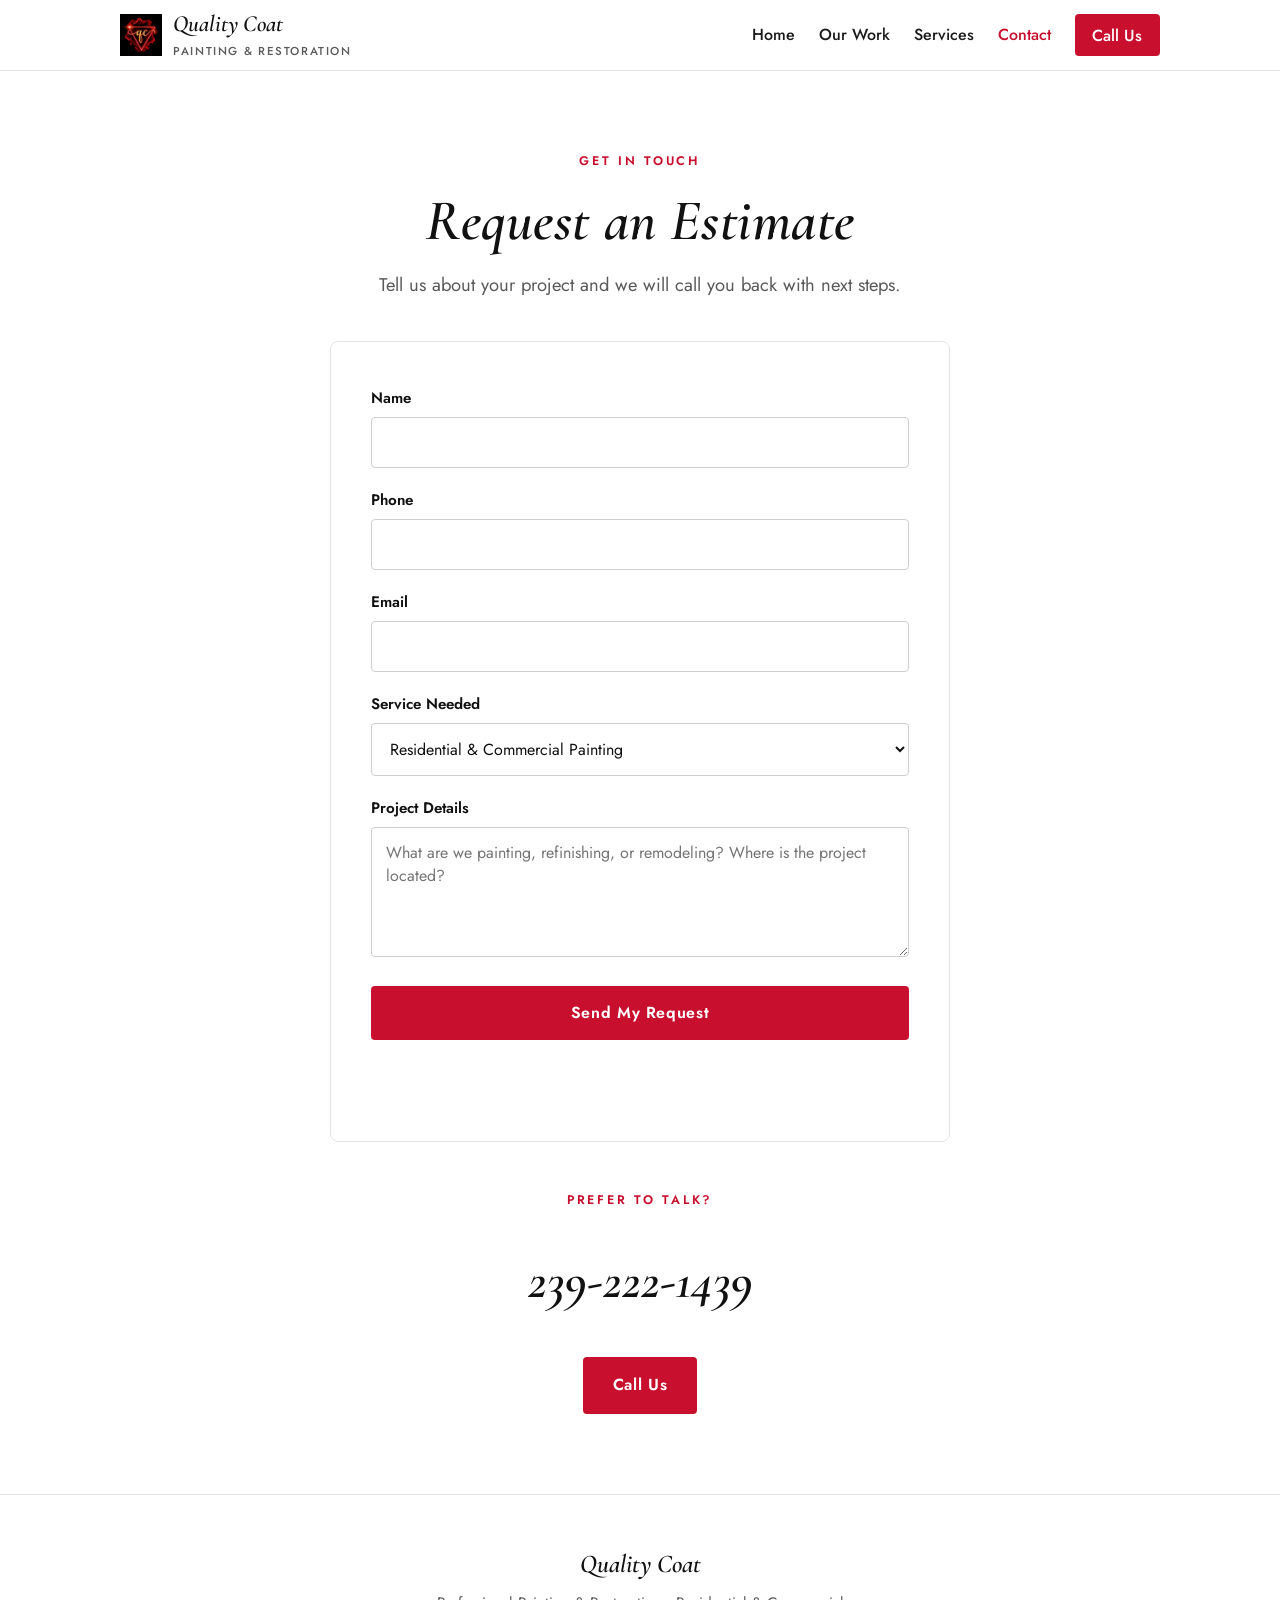
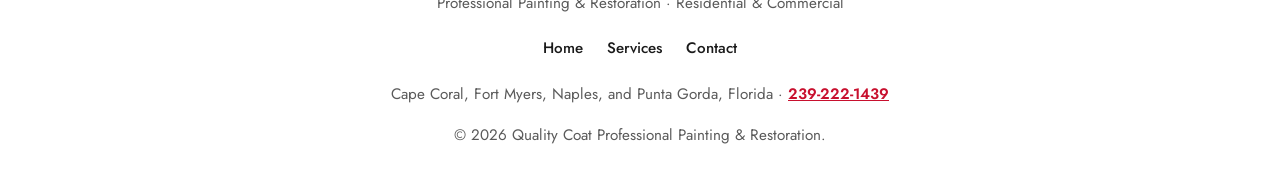
==== commit bfc8b5eb: "Add Our Work portfolio gallery: 25 projects, 82 photos, 2 videos, before/after sliders" ====
--- a/contact/index.html
+++ b/contact/index.html
@@ -21,6 +21,7 @@
 <button class="nav-toggle" aria-label="Menu"><span></span><span></span><span></span></button>
 <nav class="main-nav"><ul>
 <li><a href="../">Home</a></li>
+<li><a href="../work/">Our Work</a></li>
 <li><a href="../services/">Services</a></li>
 <li><a href="./" class="active">Contact</a></li>
 <li><a href="tel:+12392221439" class="nav-call">Call Us</a></li>
--- a/assets/css/style.css
+++ b/assets/css/style.css
@@ -564,3 +564,205 @@
 
   .form-card { padding: 2.75rem 2.5rem; }
 }
+
+/* ---------- Before / After slider ---------- */
+
+.ba-slider {
+  --ba-pos: 50%;
+  position: relative;
+  overflow: hidden;
+  border-radius: 6px;
+  border: 1px solid var(--line);
+  aspect-ratio: 4 / 3;
+  background: var(--gray-pale);
+  touch-action: pan-y;
+  -webkit-user-select: none;
+  user-select: none;
+}
+
+.ba-slider img {
+  position: absolute;
+  inset: 0;
+  width: 100%;
+  height: 100%;
+  object-fit: cover;
+  pointer-events: none;
+  -webkit-user-drag: none;
+}
+
+.ba-before {
+  clip-path: inset(0 calc(100% - var(--ba-pos)) 0 0);
+}
+
+.ba-handle {
+  position: absolute;
+  top: 0;
+  bottom: 0;
+  left: var(--ba-pos);
+  width: 2px;
+  background: var(--white);
+  box-shadow: 0 0 5px rgba(0, 0, 0, 0.4);
+  transform: translateX(-50%);
+  pointer-events: none;
+}
+
+.ba-grip {
+  position: absolute;
+  top: 50%;
+  left: var(--ba-pos);
+  transform: translate(-50%, -50%);
+  width: 46px;
+  height: 46px;
+  border-radius: 50%;
+  background: var(--white);
+  border: 2px solid var(--red);
+  box-shadow: 0 2px 10px rgba(0, 0, 0, 0.3);
+  pointer-events: none;
+  display: flex;
+  align-items: center;
+  justify-content: center;
+  color: var(--red);
+  font-size: 1.05rem;
+  font-weight: 600;
+  letter-spacing: 0.1em;
+}
+
+.ba-tag {
+  position: absolute;
+  top: 0.75rem;
+  z-index: 2;
+  font-size: 0.78rem;
+  font-weight: 600;
+  letter-spacing: 0.1em;
+  text-transform: uppercase;
+  background: rgba(17, 17, 17, 0.68);
+  color: #fff;
+  padding: 0.32rem 0.75rem;
+  border-radius: 999px;
+  pointer-events: none;
+}
+
+.ba-tag.before { left: 0.75rem; }
+.ba-tag.after { right: 0.75rem; }
+
+.ba-slider input[type="range"] {
+  position: absolute;
+  inset: 0;
+  width: 100%;
+  height: 100%;
+  margin: 0;
+  opacity: 0;
+  cursor: ew-resize;
+  -webkit-appearance: none;
+  appearance: none;
+}
+
+/* ---------- Work gallery page ---------- */
+
+.page-hero {
+  padding: 4rem 1.25rem 2.5rem;
+  text-align: center;
+  border-bottom: 1px solid var(--line);
+}
+
+.page-hero .wrap { max-width: 720px; }
+
+.work-list {
+  padding: 3.5rem 0 1rem;
+}
+
+.work-project {
+  margin-bottom: 4rem;
+}
+
+.work-project:last-child { margin-bottom: 0; }
+
+.work-project h3 {
+  font-size: clamp(1.6rem, 4vw, 2rem);
+}
+
+.work-project .project-desc {
+  color: var(--gray);
+  max-width: 60ch;
+  margin-bottom: 1.5rem;
+}
+
+.ba-pair { margin-bottom: 1.5rem; }
+
+.ba-duo {
+  display: grid;
+  gap: 1.25rem;
+  grid-template-columns: 1fr;
+  margin-bottom: 1.5rem;
+}
+
+.work-grid {
+  display: grid;
+  gap: 1.25rem;
+  grid-template-columns: repeat(auto-fit, minmax(280px, 1fr));
+}
+
+.work-grid figure,
+.ba-duo figure,
+.prep-note {
+  margin: 0;
+  border: 1px solid var(--line);
+  border-radius: 6px;
+  overflow: hidden;
+  background: var(--white);
+}
+
+.work-grid figure img,
+.ba-duo figure img {
+  width: 100%;
+  aspect-ratio: 4 / 3;
+  object-fit: cover;
+}
+
+.work-grid figcaption,
+.ba-duo figcaption,
+.prep-note figcaption {
+  padding: 0.6rem 0.9rem;
+  font-size: 0.9rem;
+  color: var(--gray);
+  border-top: 1px solid var(--line);
+}
+
+.work-video {
+  margin: 0 0 1.5rem;
+  border: 1px solid var(--line);
+  border-radius: 6px;
+  overflow: hidden;
+  background: #000;
+}
+
+.work-video video {
+  width: 100%;
+  display: block;
+  aspect-ratio: 16 / 9;
+  background: #000;
+}
+
+.work-video figcaption {
+  padding: 0.6rem 0.9rem;
+  font-size: 0.9rem;
+  color: var(--gray);
+  background: var(--white);
+  border-top: 1px solid var(--line);
+}
+
+.prep-note {
+  max-width: 340px;
+  margin: 2rem auto 0;
+}
+
+.prep-note figcaption strong {
+  display: block;
+  color: var(--ink);
+}
+
+.work-cta { margin-top: 1rem; }
+
+@media (min-width: 720px) {
+  .ba-duo { grid-template-columns: 1fr 1fr; }
+}
